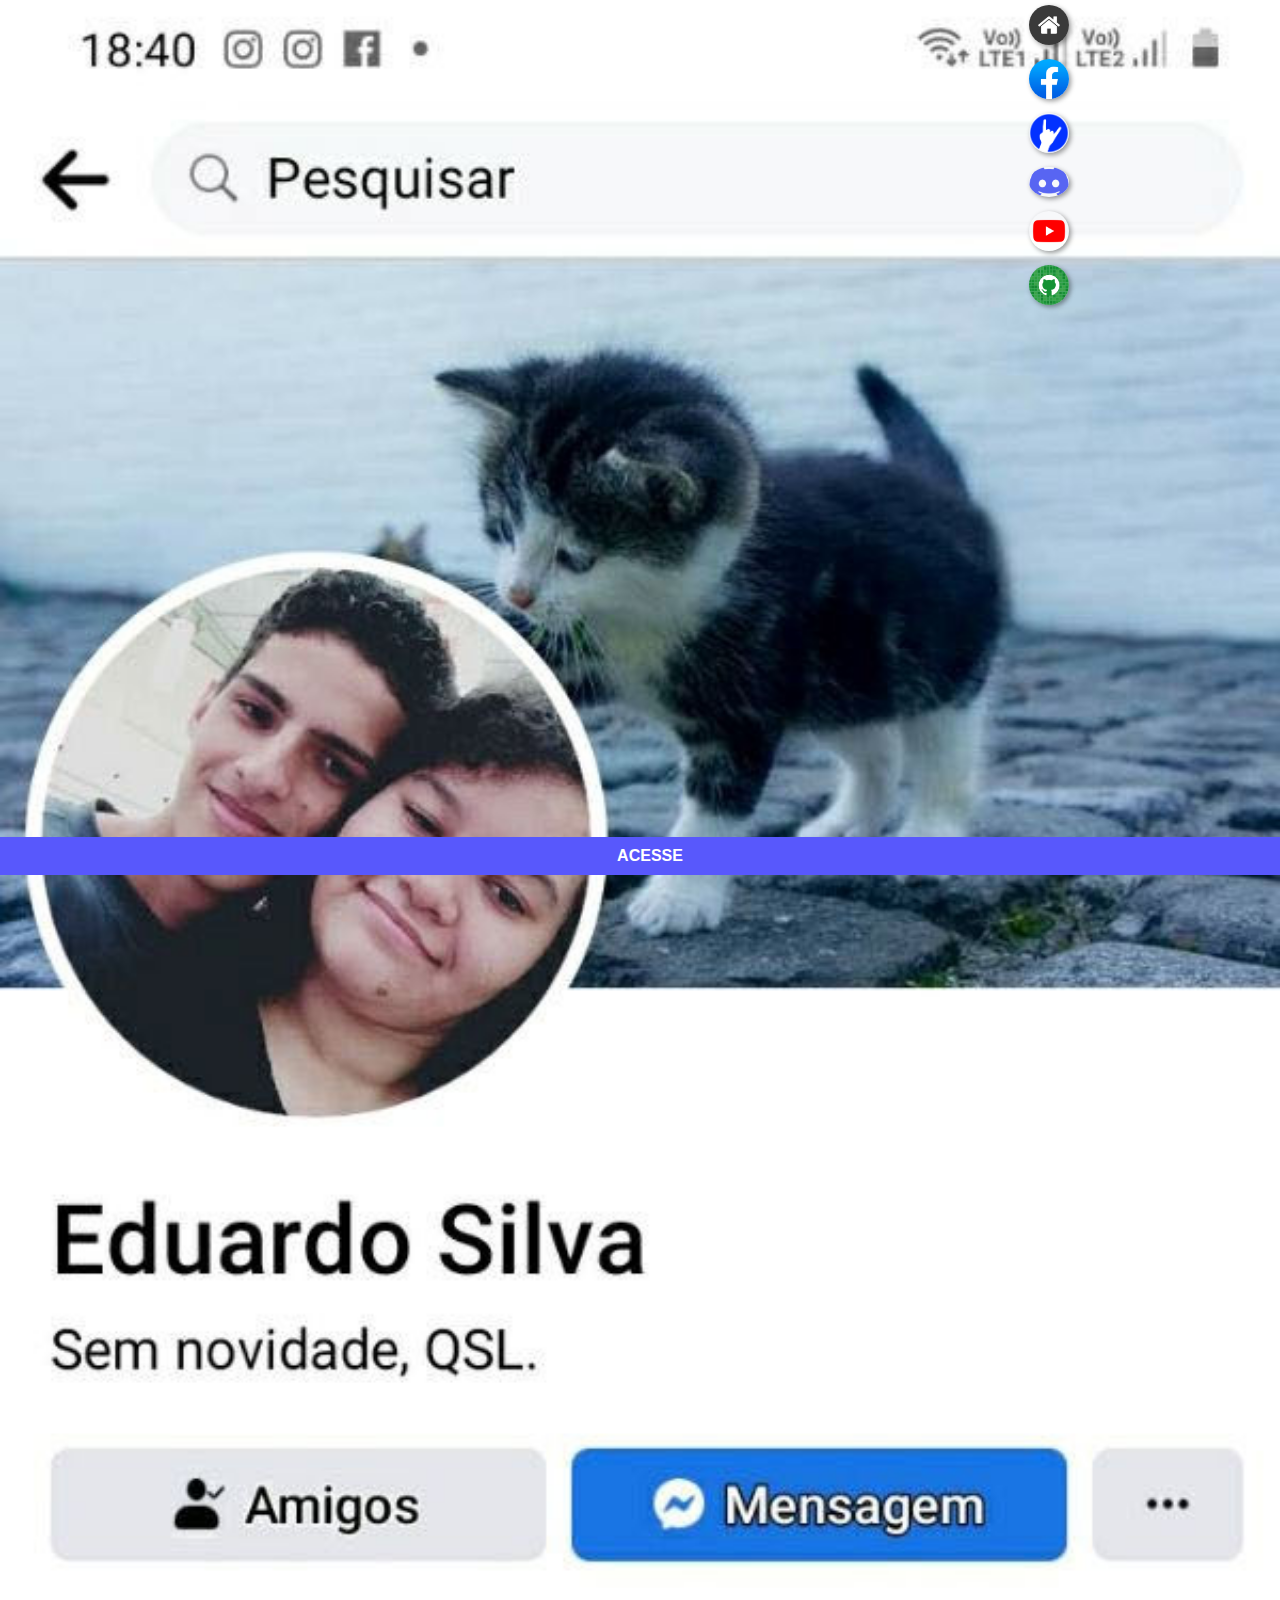
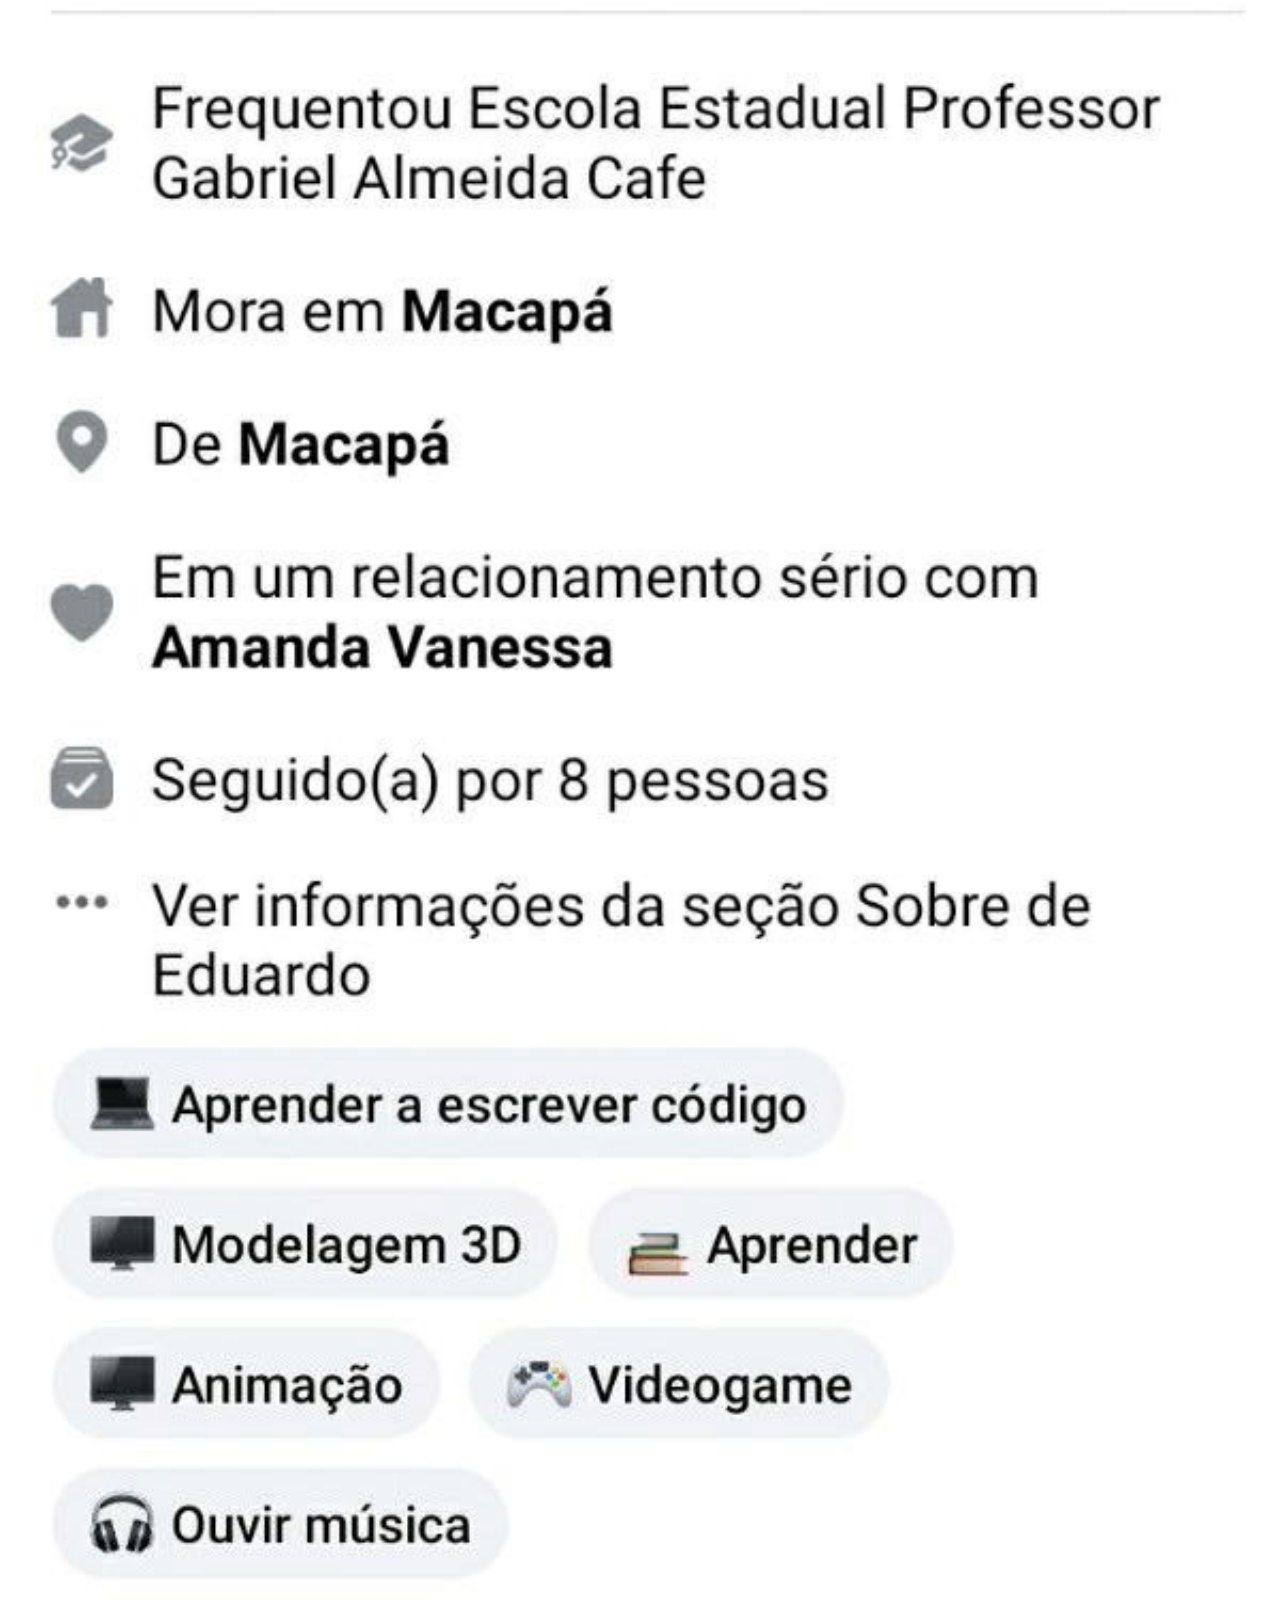
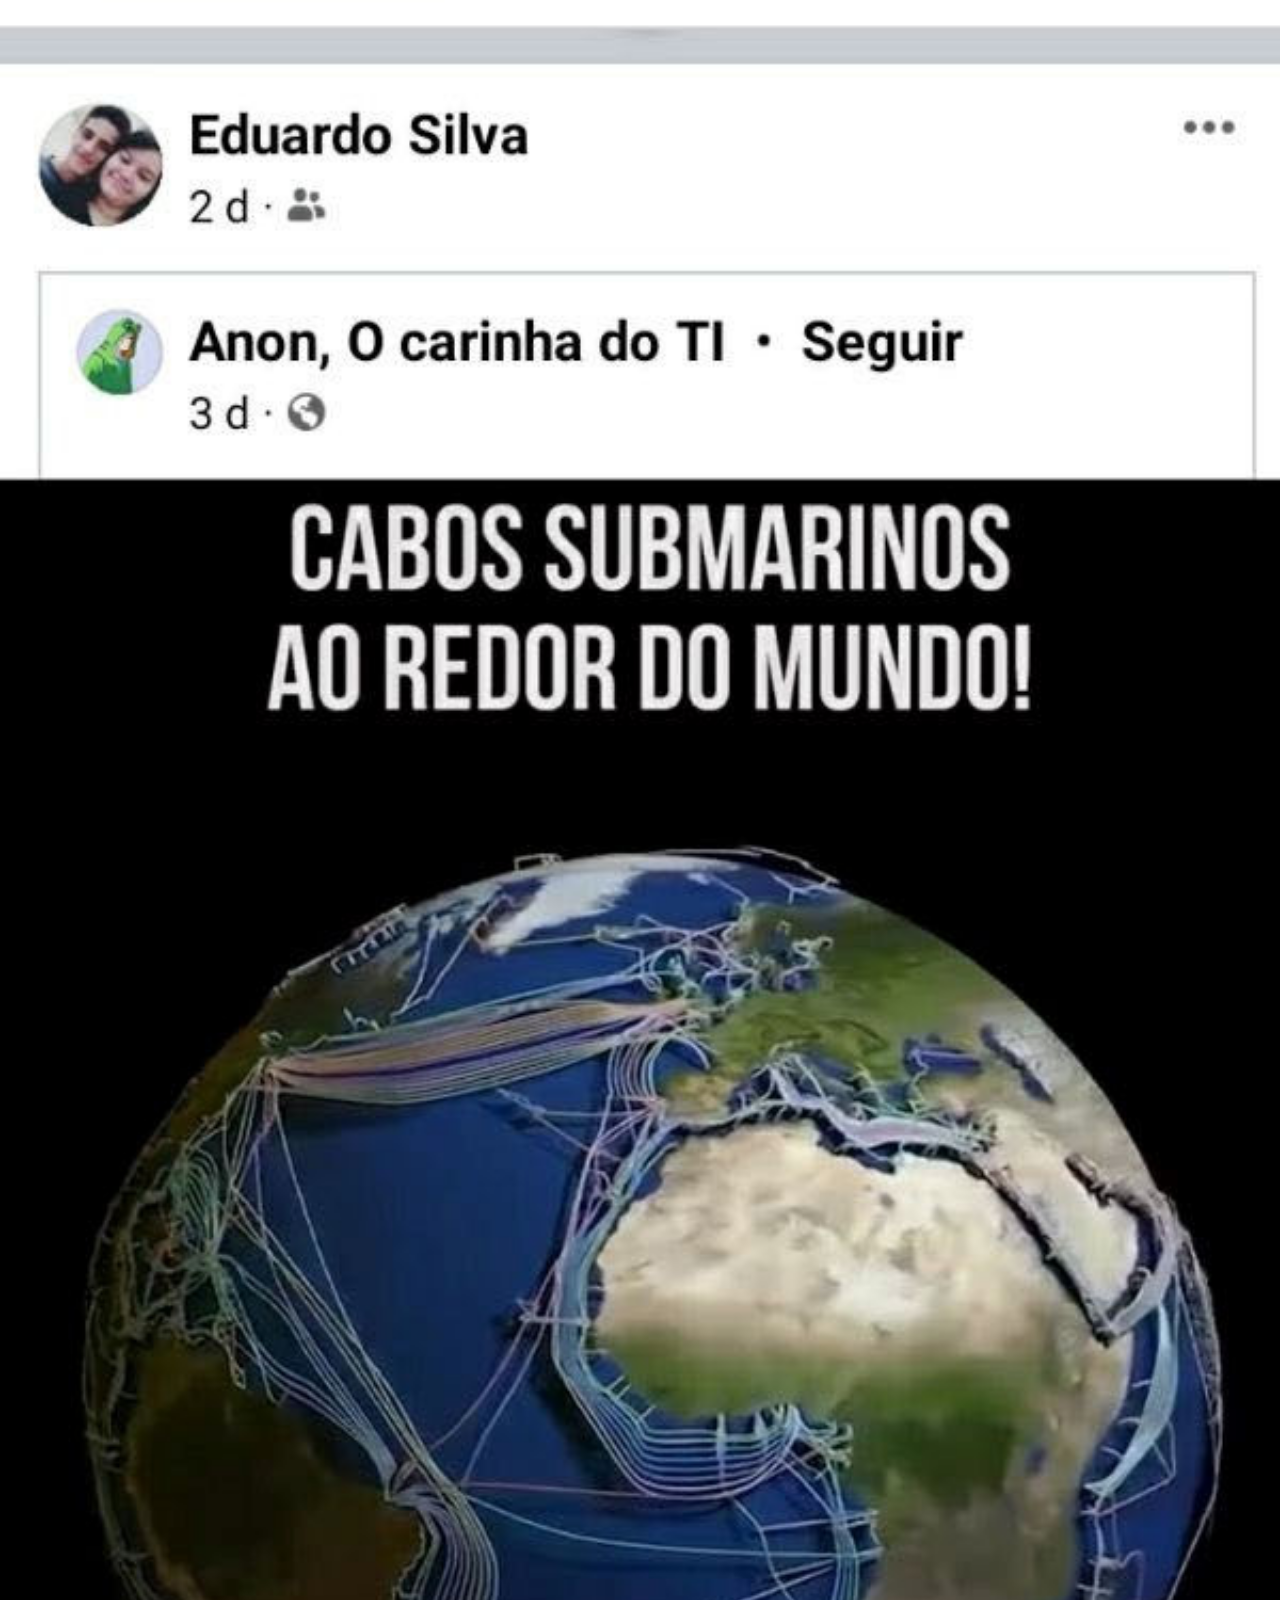
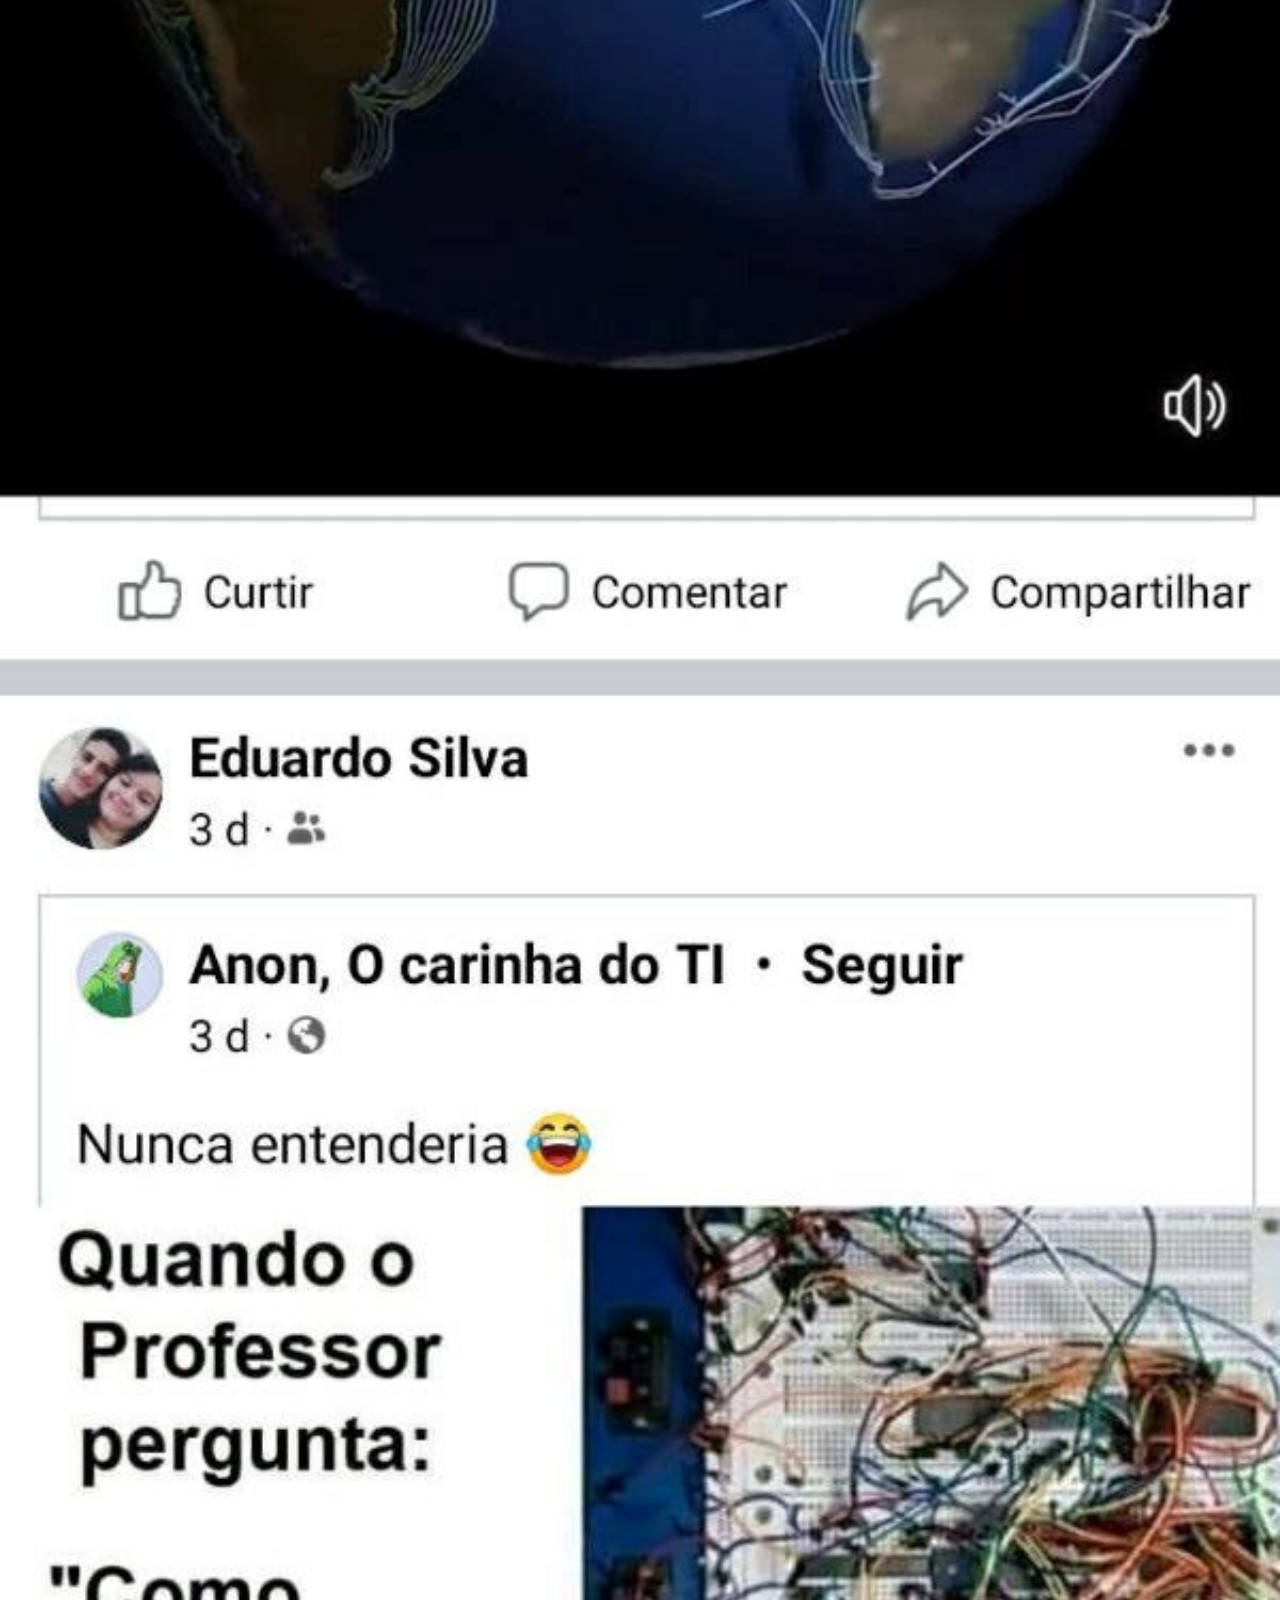
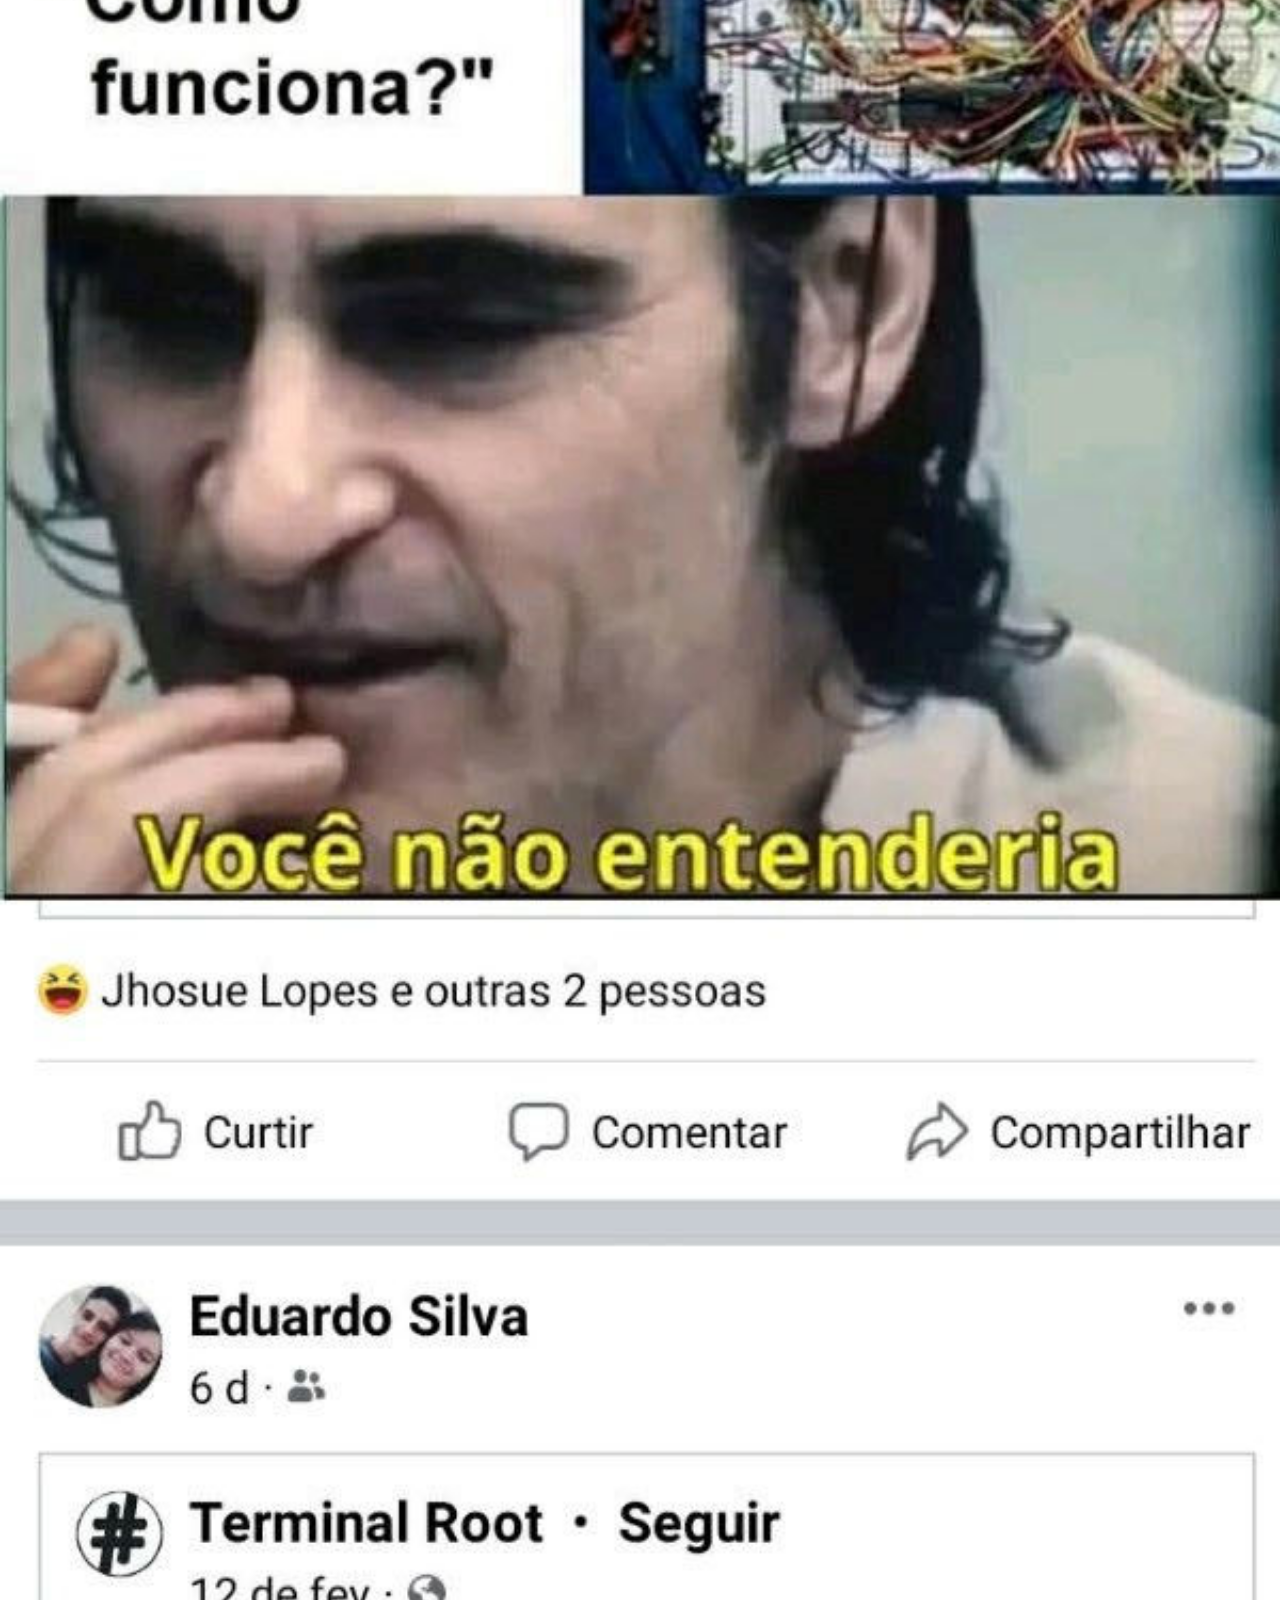
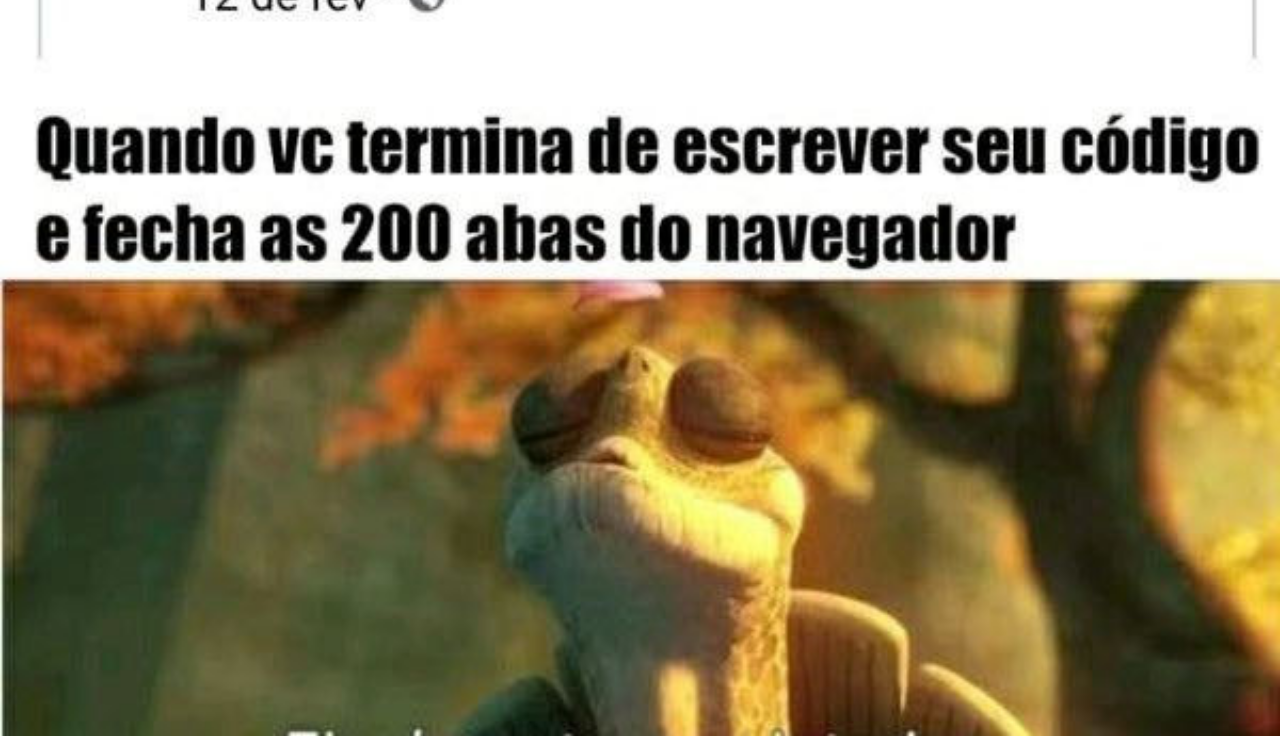
==== arquivos/facebook.html @ 73a65ad6 "Projeto social muito dificil" ====
<!DOCTYPE html>
<html lang="pt-br">
<head>
    <meta charset="UTF-8">
    <meta http-equiv="X-UA-Compatible" content="IE=edge">
    <meta name="viewport" content="width=device-width, initial-scale=1.0">
    <link rel="stylesheet" href="../estilos/iframes.css">
    <title>Facebook</title>
</head>
<body>
    <main>
        <img src="../imagens/tela-facebook.jpg" alt="">
        <section id="redes-sociais">
            <a href="../arquivos/home.html" > <img src="../imagens/logo-home.jpg" alt="Home"></a> <br>
            <a href="../arquivos/facebook.html" ><img src="../imagens/8267-facebook-logo (1).png" alt="Facebook"> </a> <br>
            <a href="../arquivos/coub.html"><img src="../imagens/Coub-Symbol-Logo.png" alt="Coub"></a> <br>
            <a href="../arquivos/discord.html" ><img src="../imagens/9349-discord-logo.png" alt="Discord"></a> <br>
            <a href="../arquivos/youtube.html" ><img src="../imagens/5596-youtube-logo.png" alt="Youtube"></a> <br>
            <a href="../arquivos/github.html" ><img src="../imagens/logo-github.jpg" alt="GitHub"></a>
        </section>
        <a class="link" href="https://www.facebook.com/EduardoMicaelSilva/" target="_blank">ACESSE</a>
    </main>
</body>
</html>
---- estilos/iframes.css ----
@charset    "UTF-8";
* {
    margin: 0px;
    padding: 0px;
    font-family: Arial, Helvetica, sans-serif;
}

    main>img {
        position: absolute;
        width: 100%;
    }

    section#redes-sociais {
        position: fixed;
        padding-left: 80%;
    }

    section#redes-sociais img {
        width: 40px;
        margin: 5px;
        border-radius: 50%;
        box-shadow: 2px 2px 5px rgba(0, 0, 0, 0.404);
        box-sizing: border-box;
    }

    section#redes-sociais img:hover {
        border: 2px solid rgba(255, 255, 255, 0.678);
        transform: translate(-3px, -3px);
        box-shadow: 5px 5px 10px rgba(0, 0, 0, 0.603);
        transition: transform .3s , border 1s;
    }

    ::-webkit-scrollbar {
        width: 0px;
        height: 0px;
    }

    a.link {
            position: fixed;
            margin-top: 93vh;
            display: block;
            background-color: rgb(88, 88, 252);
            color: white;
            padding: 10px;
            text-align: center;
            font-weight: bolder;
            text-decoration: none;
            width: 100%;
    }
    a.link:hover{
        background-color: rgb(34, 34, 99);
    }
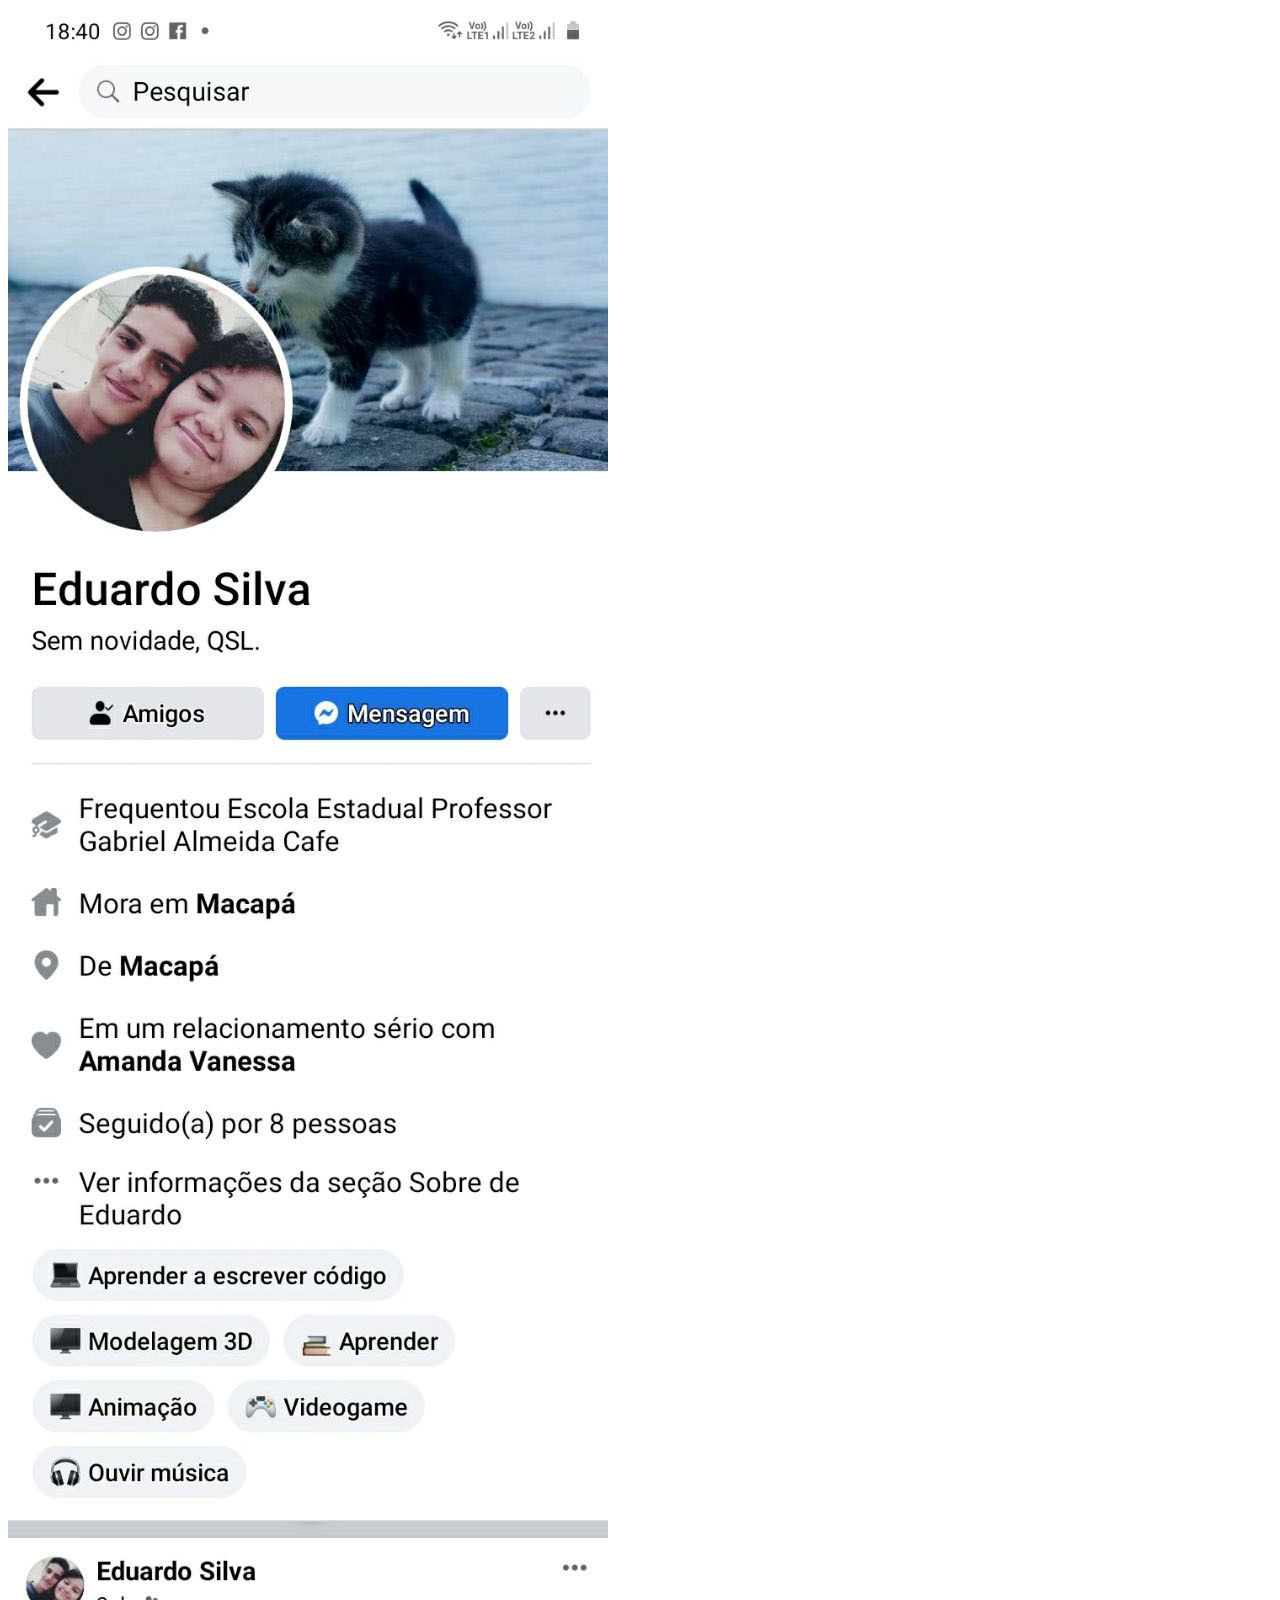
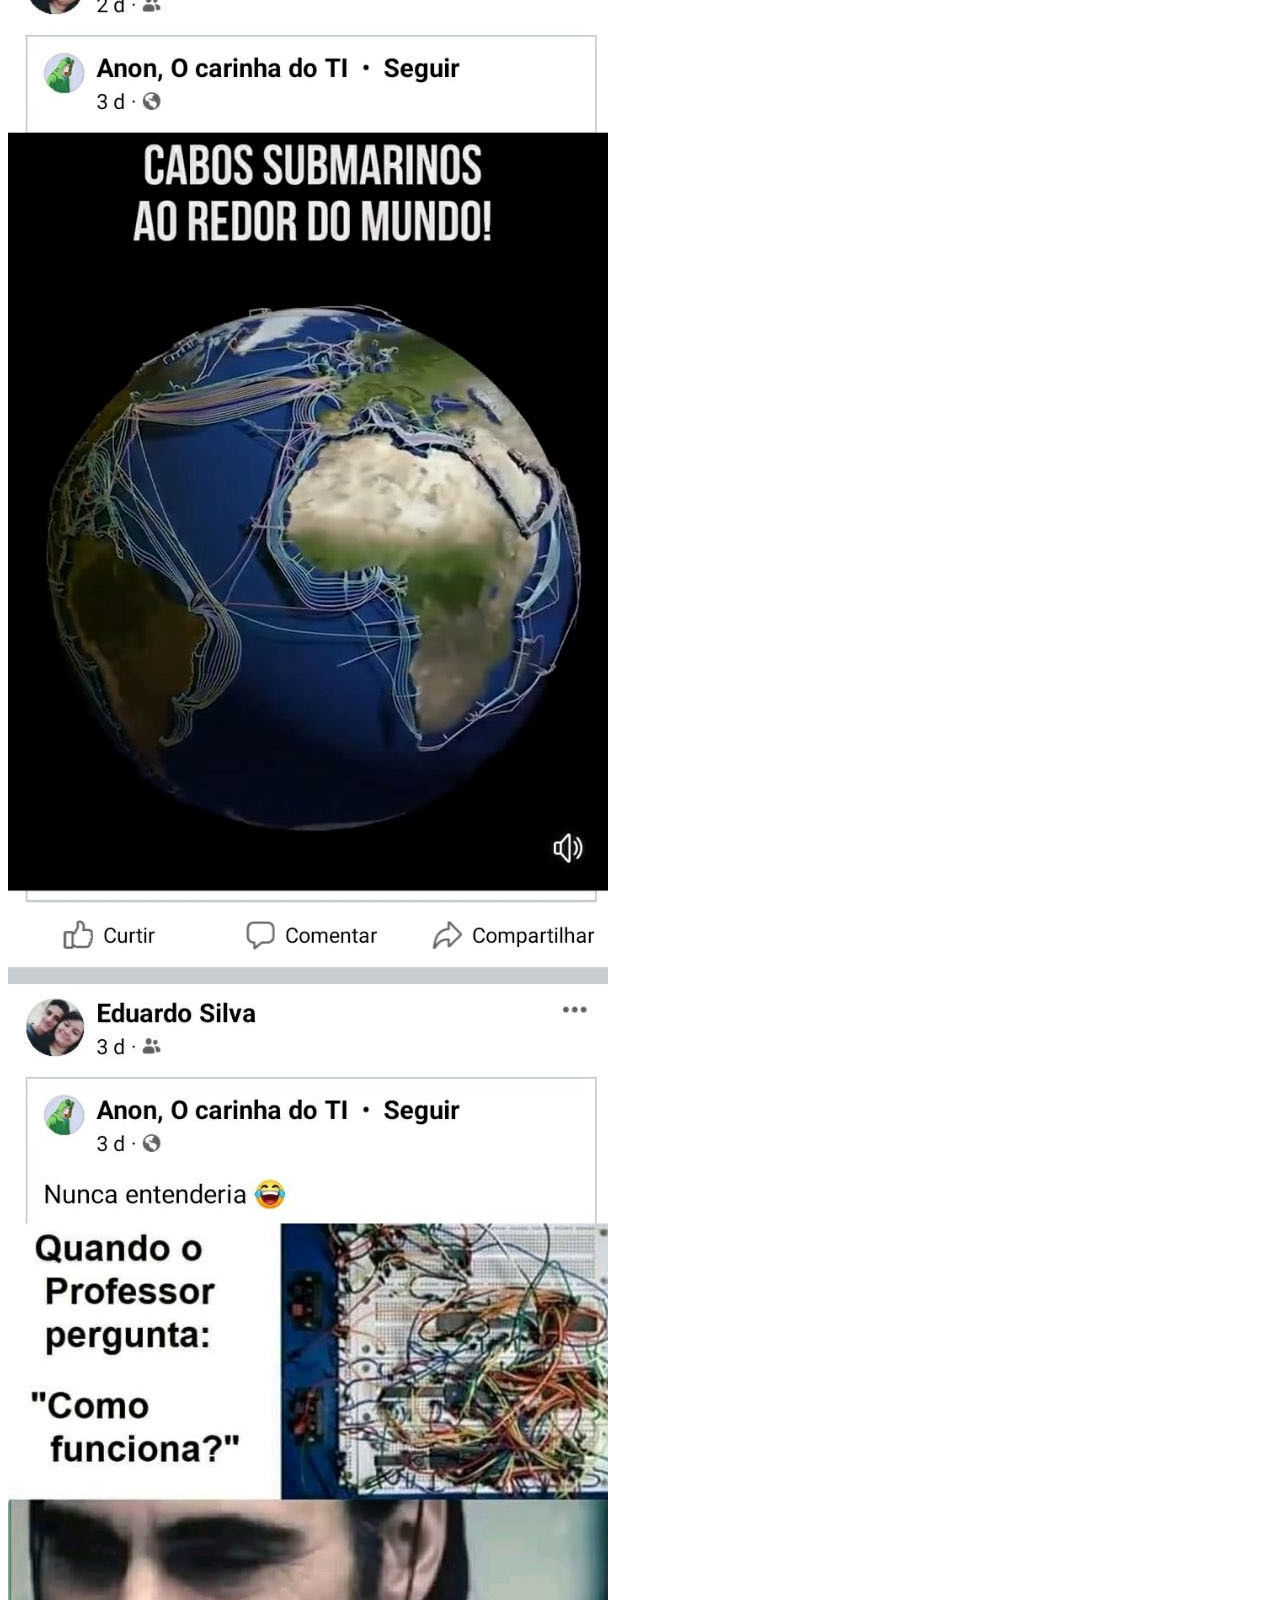
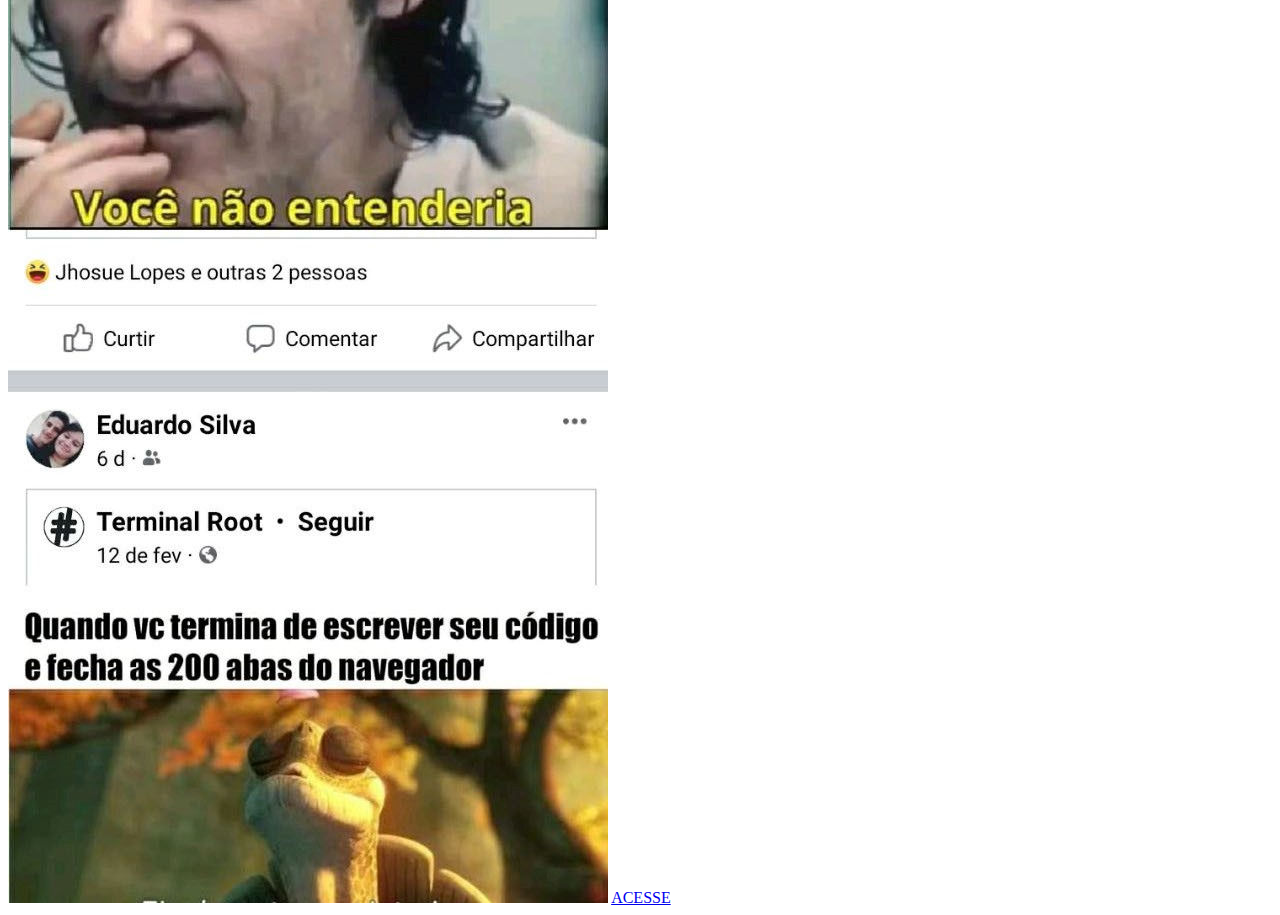
==== commit 6b7c6b02: "Teste de commit" ====
--- a/arquivos/facebook.html
+++ b/arquivos/facebook.html
@@ -4,21 +4,11 @@
     <meta charset="UTF-8">
     <meta http-equiv="X-UA-Compatible" content="IE=edge">
     <meta name="viewport" content="width=device-width, initial-scale=1.0">
-    <link rel="stylesheet" href="../estilos/iframes.css">
     <title>Facebook</title>
+    <link rel="stylesheet" href="social.css">
 </head>
 <body>
-    <main>
-        <img src="../imagens/tela-facebook.jpg" alt="">
-        <section id="redes-sociais">
-            <a href="../arquivos/home.html" > <img src="../imagens/logo-home.jpg" alt="Home"></a> <br>
-            <a href="../arquivos/facebook.html" ><img src="../imagens/8267-facebook-logo (1).png" alt="Facebook"> </a> <br>
-            <a href="../arquivos/coub.html"><img src="../imagens/Coub-Symbol-Logo.png" alt="Coub"></a> <br>
-            <a href="../arquivos/discord.html" ><img src="../imagens/9349-discord-logo.png" alt="Discord"></a> <br>
-            <a href="../arquivos/youtube.html" ><img src="../imagens/5596-youtube-logo.png" alt="Youtube"></a> <br>
-            <a href="../arquivos/github.html" ><img src="../imagens/logo-github.jpg" alt="GitHub"></a>
-        </section>
-        <a class="link" href="https://www.facebook.com/EduardoMicaelSilva/" target="_blank">ACESSE</a>
-    </main>
+    <img src="../imagens/tela-facebook.jpg" alt="Facebook">
+    <a href="https://www.facebook.com/EduardoMicaelSilva/" target="_blank">ACESSE</a>
 </body>
 </html>